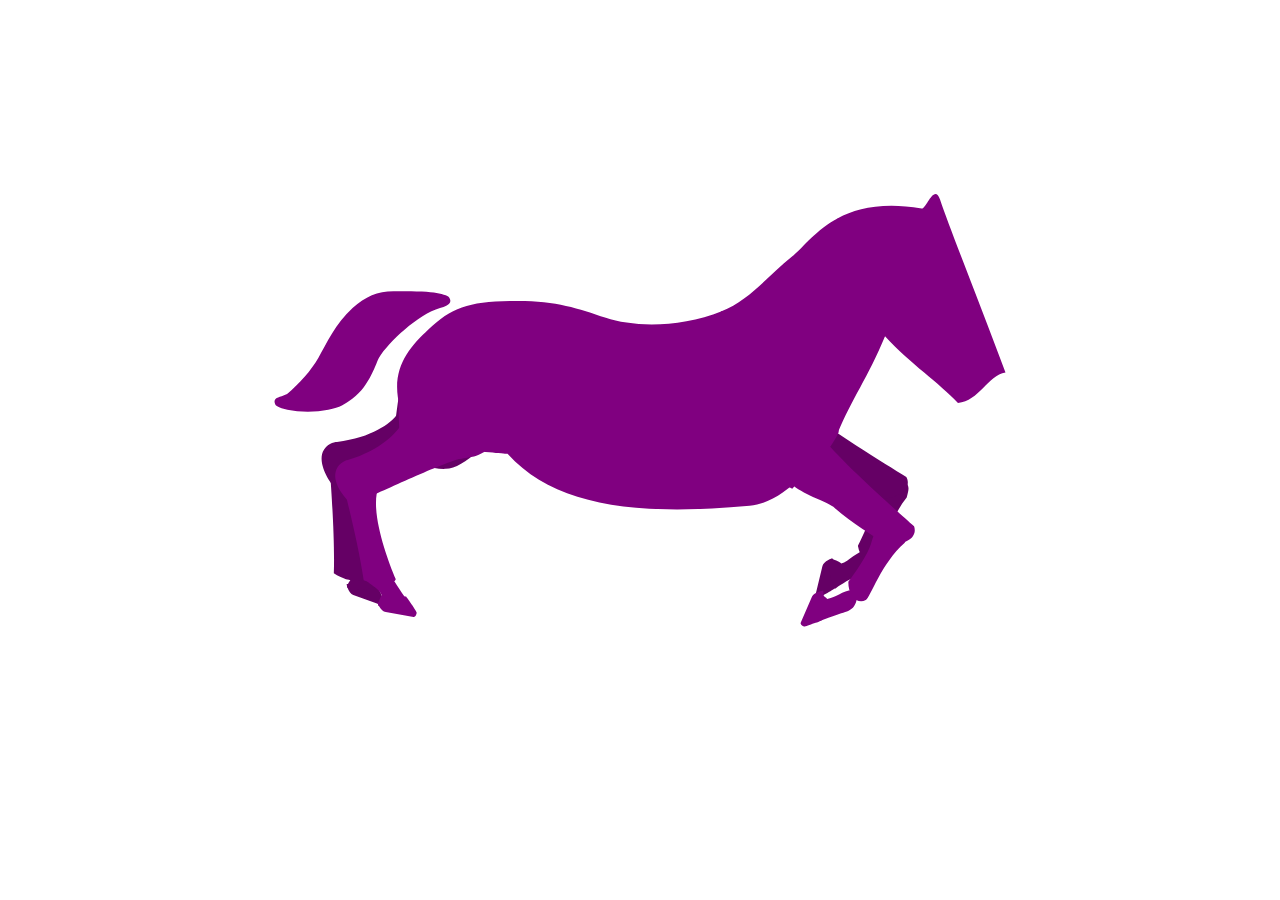
==== index.html @ 3ecc5b7b "Horse Galloping animation done" ====
<!DOCTYPE html>
<html lang="en">
  <head>
    <meta charset="UTF-8" />
    <meta http-equiv="X-UA-Compatible" content="IE=edge" />
    <meta name="viewport" content="width=device-width, initial-scale=1.0" />
    <title>Horse Chariot Animation</title>

    <link rel="stylesheet" href="inward-keyframes.css" />
    <link rel="stylesheet" href="outward-keyframes.css" />

    <style>
      * {
        margin: 0;
        padding: 0;
        box-sizing: border-box;
      }

      :root {
        --animation-duration: 0.25s;
      }

      .parentDiv {
        min-height: 100vh;
        display: grid;
        place-items: center;
      }

      .wrapper {
        width: 800px;
      }

      #body {
        transform-box: fill-box;
        transform-origin: center;
        animation: bodyChariot var(--animation-duration) ease-in-out infinite
          alternate-reverse;
      }

      @keyframes bodyChariot {
        0% {
          transform: translate(0px, 0px);
        }

        100% {
          transform: translate(0px, 5px);
        }
      }

      #neck {
        transform-box: fill-box;
        transform-origin: left center;
        animation: neckChariot var(--animation-duration) ease-in-out infinite
          alternate-reverse;
      }

      @keyframes neckChariot {
        0% {
          transform: translate(0px, 0px) rotate(0deg);
        }

        100% {
          transform: translate(0px, 5px) rotate(2.5deg);
        }
      }

      #tail {
        transform-box: fill-box;
        transform-origin: top right;
        animation: tailChariot var(--animation-duration) ease-in-out 0.05s
          infinite alternate-reverse;
      }

      @keyframes tailChariot {
        0% {
          transform: translate(0px) rotate(0deg);
        }

        100% {
          transform: translate(5px, 5px) rotate(2.5deg);
        }
      }

      #head {
        transform-box: fill-box;
        transform-origin: center bottom;
        animation: headChariot var(--animation-duration) ease-in-out infinite
          alternate-reverse;
      }

      @keyframes headChariot {
        0% {
          transform: translate(0px, 1px) rotate(0deg);
        }

        100% {
          transform: translate(-5px, 15px) rotate(3deg);
        }
      }
    </style>
  </head>
  <body>
    <div class="parentDiv">
      <div class="wrapper">
        <svg
          width="100%"
          min-height="0"
          viewBox="0 0 1294 929"
          fill="none"
          xmlns="http://www.w3.org/2000/svg"
        >
          <g id="Horse Whole">
            <g id="behind-left-leg">
              <g id="hoof-bottom-behind-left">
                <path
                  id="Vector"
                  d="M517.428 860.695C517.428 858.509 495.928 837.695 495.928 837.695C495.928 837.695 481.851 840.958 473.248 844.448C464.645 847.939 451.868 855.57 451.868 855.57C451.868 855.57 459.296 868.195 467.928 868.195H513.428C516.747 868.195 517.428 863.445 517.428 860.695Z"
                  fill="#650065"
                />
              </g>
              <g id="hoof-top-behind-left">
                <path
                  id="Vector_2"
                  d="M453.93 837.698C447.53 824.898 421.62 821.948 421.62 812.698C448.82 798.298 465.596 806.698 470.93 812.698C484.53 827.898 493.263 835.698 495.93 837.698C495.93 837.698 484.389 847.416 476.373 850.698C467.604 854.289 451.87 855.573 451.87 855.573L450.43 853.198C450.43 853.198 452.013 840.532 453.93 837.698Z"
                  fill="#650065"
                />
              </g>
              <g id="feet-bottom-behind-left">
                <path
                  id="Vector_3"
                  d="M383.148 654.449C375.948 642.449 380.148 630.782 383.148 626.449C411.884 620.049 439.788 635.115 450.148 643.449L438.148 672.449C431.348 713.249 456.37 780.532 468.87 810.199C469.844 815.532 446.648 825.449 417.148 812.449C410.748 766.049 391.815 687.782 383.148 654.449Z"
                  fill="#650065"
                />
              </g>
              <g id="thigh-behind-left">
                <path
                  id="Vector_5"
                  d="M340 367.5C344.497 353.316 396.743 265.658 410 261.5C512.027 229.5 546.326 477.339 496 522.5C462.94 552.167 419.28 546.5 388.5 522.5C373.291 498.469 347.053 460.559 340 434.25C331.557 402.752 336.75 377.75 340 367.5Z"
                  fill="#650065"
                />
              </g>
              <g id="feet-top-behind-left">
                <path
                  id="Vector_4"
                  d="M383.148 626.448C410.348 576.048 407.815 536.782 403.148 523.448C433.12 493.448 516.498 448.96 516.498 487.448C516.498 495.25 497.194 523.448 497.194 523.448C497.194 523.448 461.726 613.614 450.148 643.448L438.148 672.448C424.324 673.448 393.971 671.248 383.148 654.448C375.948 642.448 380.148 630.782 383.148 626.448Z"
                  fill="#650065"
                />
              </g>
            </g>

            <g id="front-left">
              <g id="full-hoof-front-left">
                <g id="hoof-bottom-left">
                  <path
                    id="Vector_11"
                    d="M829.355 866.629C829.302 864.443 807.302 844.158 807.302 844.158C807.302 844.158 793.309 847.763 784.793 851.461C776.277 855.159 763.69 863.098 763.69 863.098C763.69 863.098 771.423 875.539 780.052 875.329L825.538 874.224C828.857 874.143 829.422 869.378 829.355 866.629Z"
                    fill="#650065"
                  />
                </g>
                <g id="hoof-top-left">
                  <path
                    id="Vector_12"
                    d="M765.316 845.183C758.607 832.542 733.748 824.448 733.748 805.698C762.194 792.949 767.738 804.912 781.704 819.777C795.669 834.642 804.589 842.227 807.304 844.162C807.304 844.162 796.002 854.158 788.069 857.633C779.389 861.436 763.691 863.102 763.691 863.102L762.194 860.763C762.194 860.763 763.469 848.062 765.316 845.183Z"
                    fill="#650065"
                  />
                </g>
              </g>
              <g id="front-feet-bottom-left">
                <path
                  id="Vector_13"
                  d="M789.748 710.142C789.748 691.949 789.358 690.063 774.268 682.969C728.704 696.036 736.998 686.511 739.314 710.142C739.314 719.421 738.639 717.559 741.053 735.134C743.526 753.134 737.695 787.872 733.726 805.955C743.107 826.891 763.167 833.497 771.806 820.844C777.028 813.195 769.075 757.202 789.748 710.142Z"
                  fill="#650065"
                />
              </g>
              <g id="front-feet-top-left">
                <path
                  id="Vector_14"
                  d="M789.593 711.378C791.188 671.598 793.182 563.386 803.533 509C789.593 489 720.998 495.305 714.497 519.305C714.497 545.305 730.391 578.864 729.925 594.481C728.833 631.139 736.181 671.077 737.56 694.36C766.257 731.005 784.206 720.974 789.593 711.378Z"
                  fill="#650065"
                />
              </g>
              <g id="front-thigh-left">
                <path
                  id="Vector_15"
                  d="M765.22 291.289C748.72 288.07 720.22 295.077 712.22 304.926C706.598 311.848 702.533 410.555 702.533 460C702.532 485 702.533 524 723.533 552C796.533 530 795.322 513.129 812.748 502.018C822.438 495.839 827.192 477.237 829.22 470.081L829.506 469.074C838.213 438.364 843.578 419.442 836.22 388.261C826.161 345.631 781.72 294.509 765.22 291.289Z"
                  fill="#650065"
                />
              </g>
            </g>
            <g id="body">
              <path
                id="Vector_16"
                d="M304.665 272.61C265.332 309.557 230.624 352.189 274.624 438.587C281.319 463.598 432.706 473.449 432.706 473.449C508.624 557.575 638.624 574.777 824.36 557.575C860.335 554.243 882.597 532.719 908.047 512.859C933.496 493 960.769 456.776 968.301 438.587C968.301 340.808 877.459 243.053 779.169 243.053C712.8 269.908 636.065 268.82 591.711 253.663C547.357 238.505 511.79 226.379 449.443 226.379C371.614 226.379 343.998 235.663 304.665 272.61Z"
                fill="#800080"
              />
            </g>

            <g id="behind-right-leg">
              <g id="hoof-bottom-behind-right">
                <path
                  id="Vector_12"
                  d="M438.675 868.22C438.675 866.034 417.175 845.22 417.175 845.22C417.175 845.22 403.099 848.483 394.495 851.974C385.892 855.464 373.115 863.095 373.115 863.095C373.115 863.095 380.544 875.72 389.175 875.72H434.675C437.995 875.72 438.675 870.97 438.675 868.22Z"
                  fill="#800080"
                />
              </g>
              <g id="hoof-top-behind-right">
                <path
                  id="Vector_13"
                  d="M375.177 845.224C368.777 832.424 342.868 829.474 342.867 820.224C370.067 805.824 386.844 814.224 392.177 820.224C405.777 835.424 414.51 843.224 417.177 845.224C417.177 845.224 405.636 854.942 397.62 858.224C388.851 861.814 373.117 863.099 373.117 863.099L371.677 860.724C371.677 860.724 373.26 848.057 375.177 845.224Z"
                  fill="#800080"
                />
              </g>
              <g id="feet-bottom-behind-right">
                <path
                  id="Vector_14"
                  d="M304.396 661.974C297.196 649.974 301.396 638.307 304.396 633.973C333.131 627.573 361.035 642.64 371.396 650.974L359.396 679.974C352.596 720.774 377.618 788.057 390.118 817.723C391.091 823.057 367.896 832.973 338.396 819.974C331.996 773.574 313.062 695.307 304.396 661.974Z"
                  fill="#800080"
                />
              </g>
              <g id="feet-top-behind-right">
                <path
                  id="Vector_15"
                  d="M304.396 633.973C331.596 583.573 329.062 544.307 324.396 530.973C354.368 500.973 400.717 484.474 437.745 494.973C424.145 507.773 388.729 606.307 371.396 650.973L359.396 679.973C345.572 680.973 315.218 678.773 304.396 661.973C297.196 649.973 301.396 638.307 304.396 633.973Z"
                  fill="#800080"
                />
              </g>
              <g id="thigh-behind-right">
                <path
                  id="Vector_16"
                  d="M276 375.5C280.497 361.316 332.743 273.658 346 269.5C448.027 237.5 491.66 447.813 441.335 492.973C408.275 522.64 355.28 554.5 324.5 530.5C309.291 506.469 283.053 468.56 276 442.25C267.557 410.753 272.75 385.75 276 375.5Z"
                  fill="#800080"
                />
              </g>
            </g>
            <g id="neck">
              <path
                id="Vector_17"
                d="M893.387 154.131C849.28 190.081 824.764 224.598 777.9 243.561C760.189 335.317 850.189 451.317 967.032 439.095C989.627 384.529 1015.32 350.737 1043.35 283.286C1068.19 189.317 1008.19 92.5675 967.032 92.5675C931.34 111.618 911.395 139.454 893.387 154.131Z"
                fill="#800080"
              />
            </g>
            <g id="front-right">
              <g id="full-hoof-front-right">
                <g id="hoof-bottom-right">
                  <path
                    id="Vector_18"
                    d="M934.822 866.629C934.769 864.443 912.769 844.158 912.769 844.158C912.769 844.158 898.776 847.763 890.26 851.461C881.745 855.159 869.157 863.098 869.157 863.098C869.157 863.098 876.89 875.539 885.519 875.329L931.005 874.224C934.324 874.143 934.889 869.378 934.822 866.629Z"
                    fill="#800080"
                  />
                </g>
                <g id="hoof-top-right">
                  <path
                    id="Vector_19"
                    d="M870.784 845.183C864.074 832.542 839.215 824.448 839.215 805.698C867.661 792.949 873.206 804.912 887.171 819.777C901.136 834.642 910.057 842.227 912.771 844.162C912.771 844.162 901.47 854.158 893.536 857.633C884.857 861.436 869.159 863.102 869.159 863.102L867.661 860.763C867.661 860.763 868.936 848.062 870.784 845.183Z"
                    fill="#800080"
                  />
                </g>
              </g>

              <g id="front-feet-bottom-right">
                <path
                  id="Vector_20"
                  d="M895.215 710.142C895.215 691.949 894.825 690.063 879.735 682.969C834.171 696.036 842.465 686.511 844.781 710.142C844.781 719.421 844.106 717.559 846.521 735.134C848.993 753.134 843.163 787.872 839.194 805.955C848.574 826.891 868.634 833.497 877.273 820.844C882.496 813.195 874.542 757.202 895.215 710.142Z"
                  fill="#800080"
                />
              </g>
              <g id="front-feet-top-right">
                <path
                  id="Vector_21"
                  d="M895.06 711.378C896.655 671.598 898.65 563.386 909 509C895.06 489 826.465 495.305 819.964 519.305C819.964 545.305 835.858 578.864 835.393 594.481C834.3 631.139 841.648 671.077 843.028 694.36C871.724 731.005 889.673 720.974 895.06 711.378Z"
                  fill="#800080"
                />
              </g>
              <g id="front-thigh-right">
                <path
                  id="Vector_22"
                  d="M870.687 291.289C854.188 288.07 825.687 295.077 817.687 304.926C812.065 311.848 808 410.555 808 460C808 485 808 524 829 552C902 530 900.789 513.129 918.215 502.018C927.905 495.839 932.659 477.237 934.687 470.081L934.973 469.074C943.68 438.364 949.045 419.442 941.687 388.261C931.629 345.631 887.187 294.509 870.687 291.289Z"
                  fill="#800080"
                />
              </g>
            </g>
            <g id="head">
              <path
                id="Vector_23"
                d="M1132.31 62.4222C1123.05 35.0357 1109.78 78.0251 1102.6 76.8215C1039.96 66.3174 997.682 76.1993 967.025 92.5622C927.348 201.28 984.348 283.28 1043.35 283.28C1085.82 329.322 1129.34 356.986 1161.35 391.28C1195.45 388.628 1209.3 346.629 1238.17 342.081C1197.16 231.431 1149.46 113.201 1132.31 62.4222Z"
                fill="#800080"
              />
            </g>
            <g id="tail">
              <path
                id="Vector_24"
                d="M248.222 210.588C274.372 210.588 300.52 210.588 313.49 212.862C325.124 214.901 336.432 217.391 338.596 221.199C342.257 227.641 340.926 232.868 323.532 237.872C287.965 248.104 240.264 293.198 224.782 318.208C221.047 324.241 210.065 363.884 182.102 384.144L181.618 384.494C168.652 393.889 162.887 398.067 142.769 402.333C122.402 406.652 96.1343 406.471 76.6562 402.333C68.6826 400.639 58.4379 397.587 56.8852 393.476C55.3326 389.364 55.2639 386.702 58.2451 384.144C60.3952 382.299 74.2888 378.613 76.6562 376.565C95.4858 360.271 114.524 339.807 126.868 318.208C139.212 296.609 154.834 262.076 182.102 237.872C203.233 219.115 222.062 210.588 248.214 210.588H248.222Z"
                fill="#800080"
              />
            </g>
          </g>
        </svg>
      </div>
    </div>
  </body>
</html>
---- inward-keyframes.css ----
#feet-top-behind-left {
  transform-box: fill-box;
  transform-origin: top left;
  transform: translate(-10px, -20px) rotate(15deg);
  animation: feetTopBehindLeft var(--animation-duration) ease-in-out infinite
    alternate;
}

@keyframes feetTopBehindLeft {
  0% {
    transform: translate(0px, 0px) rotate(0deg);
  }

  100% {
    transform: translate(-10px, -20px) rotate(15deg);
  }
}

#feet-bottom-behind-left {
  transform-box: fill-box;
  transform-origin: top left;
  transform: translate(-40px, 0px) rotate(-30deg);
  animation: feetBottomBehindLeft var(--animation-duration) ease-in-out infinite
    alternate;
}

@keyframes feetBottomBehindLeft {
  0% {
    transform: translate(0px, 0px) rotate(0deg);
  }

  100% {
    transform: translate(-40px, 0px) rotate(-30deg);
  }
}

#hoof-top-behind-left {
  transform-box: fill-box;
  transform-origin: top left;
  transform: translate(30px, -70px) rotate(-20deg);
  animation: hoofTopBehindLeft var(--animation-duration) ease-in-out infinite
    alternate;
}

@keyframes hoofTopBehindLeft {
  0% {
    transform: translate(0px, 0px) rotate(0deg);
  }

  100% {
    transform: translate(30px, -70px) rotate(-20deg);
  }
}

#hoof-bottom-behind-left {
  transform-box: fill-box;
  transform-origin: top left;
  transform: translate(35px, -86px) rotate(-20deg);
  animation: hoofBottomBehindLeft var(--animation-duration) ease-in-out infinite
    alternate;
}

@keyframes hoofBottomBehindLeft {
  0% {
    transform: translate(0px, 0px) rotate(0deg);
  }

  100% {
    transform: translate(35px, -86px) rotate(-20deg);
  }
}

/* Feet Behind Right */

#feet-top-behind-right {
  transform-box: fill-box;
  transform-origin: top left;
  transform: translateY(-30px) rotate(15deg);
  animation: feetTopBehindRight var(--animation-duration) ease-in-out infinite
    alternate;
}

@keyframes feetTopBehindRight {
  0% {
    transform: translateY(0px) rotate(0deg);
  }

  100% {
    transform: translateY(-30px) rotate(15deg);
  }
}

#feet-bottom-behind-right {
  transform-box: fill-box;
  transform-origin: top left;
  transform: translate(-40px, -20px) rotate(-30deg);
  animation: feetBottomBehindRight var(--animation-duration) ease-in-out
    infinite alternate;
}

@keyframes feetBottomBehindRight {
  0% {
    transform: translate(0px, 0px) rotate(0deg);
  }

  100% {
    transform: translate(-40px, -20px) rotate(-30deg);
  }
}

#hoof-top-behind-right {
  transform-box: fill-box;
  transform-origin: top left;
  transform: translate(40px, -70px) rotate(-20deg);
  animation: hoofTopBehindRight var(--animation-duration) ease-in-out infinite
    alternate;
}

@keyframes hoofTopBehindRight {
  0% {
    transform: translate(0px, 0px) rotate(0deg);
  }

  100% {
    transform: translate(40px, -70px) rotate(-20deg);
  }
}

#hoof-bottom-behind-right {
  transform-box: fill-box;
  transform-origin: top left;
  transform: translate(45px, -86px) rotate(-20deg);
  animation: hoofBottomBehindRight var(--animation-duration) ease-in-out
    infinite alternate;
}

@keyframes hoofBottomBehindRight {
  0% {
    transform: translate(0px, 0px) rotate(0deg);
  }

  100% {
    transform: translate(45px, -86px) rotate(-20deg);
  }
}

/* Feet Front Left */

#front-feet-top-left {
  transform-box: fill-box;
  transform-origin: top left;
  transform: translate(0px, 0px) rotate(-20deg);
  animation: frontFeetTopLeft var(--animation-duration) ease-in-out infinite
    alternate;
}

@keyframes frontFeetTopLeft {
  0% {
    transform: translate(0px, 0px) rotate(0deg);
  }

  100% {
    transform: translate(0px, 0px) rotate(-20deg);
  }
}
#front-feet-bottom-left {
  transform-box: fill-box;
  transform-origin: top right;
  transform: translate(70px, 0px) rotate(55deg);
  animation: frontFeetBottomLeft var(--animation-duration) ease-in-out infinite
    alternate;
}

@keyframes frontFeetBottomLeft {
  0% {
    transform: translate(0px, 0px) rotate(0deg);
  }

  100% {
    transform: translate(70px, 0px) rotate(55deg);
  }
}

#hoof-top-left {
  transform-box: fill-box;
  transform-origin: top right;
  transform: translate(-60px, -25px) rotate(100deg);
  animation: hoofTopLeft var(--animation-duration) ease-in-out infinite
    alternate;
}

@keyframes hoofTopLeft {
  0% {
    transform: translate(0px, 0px) rotate(0deg);
  }

  100% {
    transform: translate(-60px, -25px) rotate(100deg);
  }
}

#hoof-bottom-left {
  transform-box: fill-box;
  transform-origin: center left;
  transform: translate(-65px, -140px) rotate(100deg);
  animation: hoofBottomLeft var(--animation-duration) ease-in-out infinite
    alternate;
}

@keyframes hoofBottomLeft {
  0% {
    transform: translate(0px, 0px) rotate(0deg);
  }

  100% {
    transform: translate(-65px, -140px) rotate(100deg);
  }
}

/* Feet Front Right */

#front-feet-top-right {
  transform-box: fill-box;
  transform-origin: top right;
  transform: translate(0px, 0px) rotate(-20deg);
  animation: frontFeetTopRight var(--animation-duration) ease-in-out infinite
    alternate;
}

@keyframes frontFeetTopRight {
  0% {
    transform: translate(0px, 0px) rotate(0deg);
  }

  100% {
    transform: translate(0px, 0px) rotate(-20deg);
  }
}

#front-feet-bottom-right {
  transform-box: fill-box;
  transform-origin: top right;
  transform: translate(70px, 20px) rotate(55deg);
  animation: frontFeetBottomRight var(--animation-duration) ease-in-out infinite
    alternate;
}

@keyframes frontFeetBottomRight {
  0% {
    transform: translate(0px, 0px) rotate(0deg);
  }

  100% {
    transform: translate(70px, 20px) rotate(55deg);
  }
}

#hoof-top-right {
  transform-box: fill-box;
  transform-origin: center left;
  transform: translate(-10px, -110px) rotate(100deg);
  animation: hoofTopRight var(--animation-duration) ease-in-out infinite
    alternate;
}

@keyframes hoofTopRight {
  0% {
    transform: translate(0px, 0px) rotate(0deg);
  }

  100% {
    transform: translate(-10px, -130px) rotate(100deg);
  }
}

#hoof-bottom-right {
  transform-box: fill-box;
  transform-origin: center left;
  transform: translate(-65px, -120px) rotate(100deg);
  animation: hoofBottomRight var(--animation-duration) ease-in-out infinite
    alternate;
}

@keyframes hoofBottomRight {
  0% {
    transform: translate(0px, 0px) rotate(0deg);
  }

  100% {
    transform: translate(-65px, -140px) rotate(100deg);
  }
}
---- outward-keyframes.css ----
#behind-left-leg {
  transform-box: fill-box;
  transform-origin: center top;
  transform: translate(20px, 0px) rotate(40deg);
  animation: behindLeftLeg var(--animation-duration) ease-in-out 0.1s infinite
    alternate-reverse;
}

@keyframes behindLeftLeg {
  0% {
    transform: translate(0px, 0px) rotate(0deg);
  }

  100% {
    transform: translate(20px, 0px) rotate(40deg);
  }
}

#behind-right-leg {
  transform-box: fill-box;
  transform-origin: center top;
  transform: translate(60px, -20px) rotate(30deg);
  animation: behindRightLeg var(--animation-duration) ease-in-out 0.2s infinite
    alternate-reverse;
}

@keyframes behindRightLeg {
  0% {
    transform: translate(0px, 0px) rotate(0deg);
  }

  100% {
    transform: translate(60px, -20px) rotate(30deg);
  }
}

#full-hoof-right {
  transform-box: fill-box;
  transform-origin: center top;
  transform: translate(0px, 0px) rotate(25deg);
  animation: fullHoofRight var(--animation-duration) ease-in-out 0.2s infinite
    alternate-reverse;
}

@keyframes fullHoofRight {
  0% {
    transform: translate(0px, 0px) rotate(0deg);
  }

  100% {
    transform: translate(0px, 0px) rotate(25deg);
  }
}

#full-hoof-left {
  transform-box: fill-box;
  transform-origin: center top;
  transform: translate(0px, 0px) rotate(25deg);
  animation: fullHoofLeft var(--animation-duration) ease-in-out 0.1s infinite
    alternate-reverse;
}

@keyframes fullHoofLeft {
  0% {
    transform: translate(0px, 0px) rotate(0deg);
  }

  100% {
    transform: translate(0px, 0px) rotate(25deg);
  }
}

#front-left {
  transform-box: fill-box;
  transform-origin: center top;
  transform: translate(0px, 0px) rotate(-40deg);
  animation: frontLeft var(--animation-duration) ease-in-out 0.3s infinite
    alternate-reverse;
}

@keyframes frontLeft {
  0% {
    transform: translate(0px, 0px) rotate(0deg);
  }

  100% {
    transform: translate(0px, 0px) rotate(-40deg);
  }
}

#front-right {
  transform-box: fill-box;
  transform-origin: center top;
  transform: translate(-70px, 0px) rotate(-30deg);
  animation: frontRight var(--animation-duration) ease-in-out 0.4s infinite
    alternate-reverse;
}

@keyframes frontRight {
  0% {
    transform: translate(0px, 0px) rotate(0deg);
  }

  100% {
    transform: translate(-70px, 0px) rotate(-30deg);
  }
}

#full-hoof-front-right {
  transform-box: fill-box;
  transform-origin: center top;
  transform: translate(0px, 0px) rotate(45deg);
  animation: fullHoofFrontRight var(--animation-duration) ease-in-out 0.4s
    infinite alternate-reverse;
}

@keyframes fullHoofFrontRight {
  0% {
    transform: translate(0px, 0px) rotate(0deg);
  }

  100% {
    transform: translate(0px, 0px) rotate(45deg);
  }
}

#full-hoof-front-left {
  transform-box: fill-box;
  transform-origin: center top;
  transform: translate(0px, 0px) rotate(45deg);
  animation: fullHoofFrontLeft var(--animation-duration) ease-in-out 0.3s
    infinite alternate-reverse;
}

@keyframes fullHoofFrontLeft {
  0% {
    transform: translate(0px, 0px) rotate(0deg);
  }

  100% {
    transform: translate(0px, 0px) rotate(45deg);
  }
}
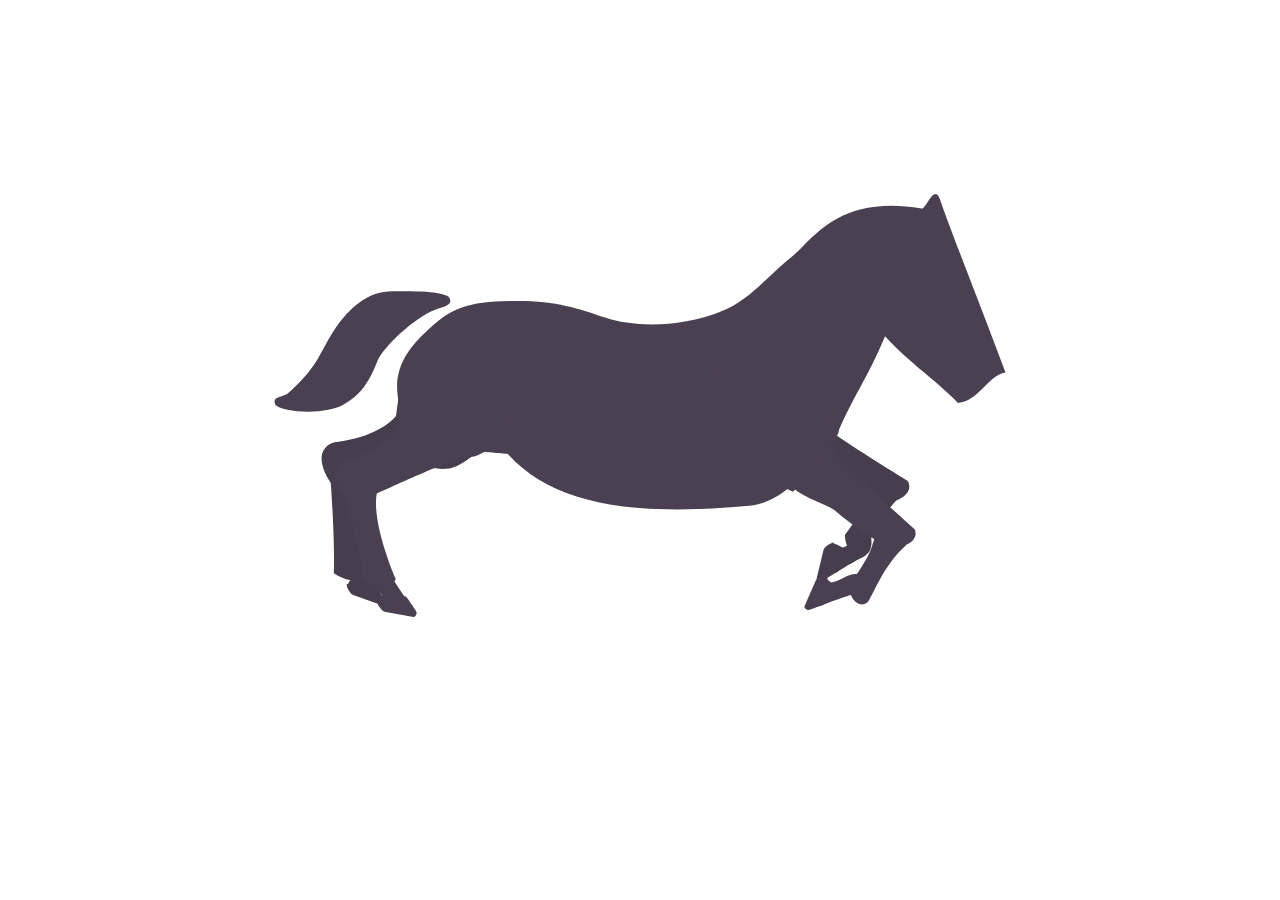
==== commit 8c09b753: "Feet Movement fixed, SVG Ver added" ====
--- a/index.html
+++ b/index.html
@@ -90,11 +90,11 @@
 
       @keyframes headChariot {
         0% {
-          transform: translate(0px, 1px) rotate(0deg);
+          transform: translate(0px, 0px) rotate(0deg);
         }
 
         100% {
-          transform: translate(-5px, 15px) rotate(3deg);
+          transform: translate(-15px, 22px) rotate(5deg);
         }
       }
     </style>
@@ -115,35 +115,35 @@
                 <path
                   id="Vector"
                   d="M517.428 860.695C517.428 858.509 495.928 837.695 495.928 837.695C495.928 837.695 481.851 840.958 473.248 844.448C464.645 847.939 451.868 855.57 451.868 855.57C451.868 855.57 459.296 868.195 467.928 868.195H513.428C516.747 868.195 517.428 863.445 517.428 860.695Z"
-                  fill="#650065"
+                  fill="#473D4D"
                 />
               </g>
               <g id="hoof-top-behind-left">
                 <path
                   id="Vector_2"
                   d="M453.93 837.698C447.53 824.898 421.62 821.948 421.62 812.698C448.82 798.298 465.596 806.698 470.93 812.698C484.53 827.898 493.263 835.698 495.93 837.698C495.93 837.698 484.389 847.416 476.373 850.698C467.604 854.289 451.87 855.573 451.87 855.573L450.43 853.198C450.43 853.198 452.013 840.532 453.93 837.698Z"
-                  fill="#650065"
+                  fill="#473D4D"
                 />
               </g>
               <g id="feet-bottom-behind-left">
                 <path
                   id="Vector_3"
                   d="M383.148 654.449C375.948 642.449 380.148 630.782 383.148 626.449C411.884 620.049 439.788 635.115 450.148 643.449L438.148 672.449C431.348 713.249 456.37 780.532 468.87 810.199C469.844 815.532 446.648 825.449 417.148 812.449C410.748 766.049 391.815 687.782 383.148 654.449Z"
-                  fill="#650065"
+                  fill="#473D4D"
                 />
               </g>
               <g id="thigh-behind-left">
                 <path
                   id="Vector_5"
                   d="M340 367.5C344.497 353.316 396.743 265.658 410 261.5C512.027 229.5 546.326 477.339 496 522.5C462.94 552.167 419.28 546.5 388.5 522.5C373.291 498.469 347.053 460.559 340 434.25C331.557 402.752 336.75 377.75 340 367.5Z"
-                  fill="#650065"
+                  fill="#473D4D"
                 />
               </g>
               <g id="feet-top-behind-left">
                 <path
                   id="Vector_4"
                   d="M383.148 626.448C410.348 576.048 407.815 536.782 403.148 523.448C433.12 493.448 516.498 448.96 516.498 487.448C516.498 495.25 497.194 523.448 497.194 523.448C497.194 523.448 461.726 613.614 450.148 643.448L438.148 672.448C424.324 673.448 393.971 671.248 383.148 654.448C375.948 642.448 380.148 630.782 383.148 626.448Z"
-                  fill="#650065"
+                  fill="#473D4D"
                 />
               </g>
             </g>
@@ -154,14 +154,14 @@
                   <path
                     id="Vector_11"
                     d="M829.355 866.629C829.302 864.443 807.302 844.158 807.302 844.158C807.302 844.158 793.309 847.763 784.793 851.461C776.277 855.159 763.69 863.098 763.69 863.098C763.69 863.098 771.423 875.539 780.052 875.329L825.538 874.224C828.857 874.143 829.422 869.378 829.355 866.629Z"
-                    fill="#650065"
+                    fill="#473D4D"
                   />
                 </g>
                 <g id="hoof-top-left">
                   <path
                     id="Vector_12"
                     d="M765.316 845.183C758.607 832.542 733.748 824.448 733.748 805.698C762.194 792.949 767.738 804.912 781.704 819.777C795.669 834.642 804.589 842.227 807.304 844.162C807.304 844.162 796.002 854.158 788.069 857.633C779.389 861.436 763.691 863.102 763.691 863.102L762.194 860.763C762.194 860.763 763.469 848.062 765.316 845.183Z"
-                    fill="#650065"
+                    fill="#473D4D"
                   />
                 </g>
               </g>
@@ -169,21 +169,21 @@
                 <path
                   id="Vector_13"
                   d="M789.748 710.142C789.748 691.949 789.358 690.063 774.268 682.969C728.704 696.036 736.998 686.511 739.314 710.142C739.314 719.421 738.639 717.559 741.053 735.134C743.526 753.134 737.695 787.872 733.726 805.955C743.107 826.891 763.167 833.497 771.806 820.844C777.028 813.195 769.075 757.202 789.748 710.142Z"
-                  fill="#650065"
+                  fill="#473D4D"
                 />
               </g>
               <g id="front-feet-top-left">
                 <path
                   id="Vector_14"
                   d="M789.593 711.378C791.188 671.598 793.182 563.386 803.533 509C789.593 489 720.998 495.305 714.497 519.305C714.497 545.305 730.391 578.864 729.925 594.481C728.833 631.139 736.181 671.077 737.56 694.36C766.257 731.005 784.206 720.974 789.593 711.378Z"
-                  fill="#650065"
+                  fill="#473D4D"
                 />
               </g>
               <g id="front-thigh-left">
                 <path
                   id="Vector_15"
                   d="M765.22 291.289C748.72 288.07 720.22 295.077 712.22 304.926C706.598 311.848 702.533 410.555 702.533 460C702.532 485 702.533 524 723.533 552C796.533 530 795.322 513.129 812.748 502.018C822.438 495.839 827.192 477.237 829.22 470.081L829.506 469.074C838.213 438.364 843.578 419.442 836.22 388.261C826.161 345.631 781.72 294.509 765.22 291.289Z"
-                  fill="#650065"
+                  fill="#473D4D"
                 />
               </g>
             </g>
@@ -191,7 +191,7 @@
               <path
                 id="Vector_16"
                 d="M304.665 272.61C265.332 309.557 230.624 352.189 274.624 438.587C281.319 463.598 432.706 473.449 432.706 473.449C508.624 557.575 638.624 574.777 824.36 557.575C860.335 554.243 882.597 532.719 908.047 512.859C933.496 493 960.769 456.776 968.301 438.587C968.301 340.808 877.459 243.053 779.169 243.053C712.8 269.908 636.065 268.82 591.711 253.663C547.357 238.505 511.79 226.379 449.443 226.379C371.614 226.379 343.998 235.663 304.665 272.61Z"
-                fill="#800080"
+                fill="#4B4051"
               />
             </g>
 
@@ -200,35 +200,35 @@
                 <path
                   id="Vector_12"
                   d="M438.675 868.22C438.675 866.034 417.175 845.22 417.175 845.22C417.175 845.22 403.099 848.483 394.495 851.974C385.892 855.464 373.115 863.095 373.115 863.095C373.115 863.095 380.544 875.72 389.175 875.72H434.675C437.995 875.72 438.675 870.97 438.675 868.22Z"
-                  fill="#800080"
+                  fill="#4B4051"
                 />
               </g>
               <g id="hoof-top-behind-right">
                 <path
                   id="Vector_13"
                   d="M375.177 845.224C368.777 832.424 342.868 829.474 342.867 820.224C370.067 805.824 386.844 814.224 392.177 820.224C405.777 835.424 414.51 843.224 417.177 845.224C417.177 845.224 405.636 854.942 397.62 858.224C388.851 861.814 373.117 863.099 373.117 863.099L371.677 860.724C371.677 860.724 373.26 848.057 375.177 845.224Z"
-                  fill="#800080"
+                  fill="#4B4051"
                 />
               </g>
               <g id="feet-bottom-behind-right">
                 <path
                   id="Vector_14"
                   d="M304.396 661.974C297.196 649.974 301.396 638.307 304.396 633.973C333.131 627.573 361.035 642.64 371.396 650.974L359.396 679.974C352.596 720.774 377.618 788.057 390.118 817.723C391.091 823.057 367.896 832.973 338.396 819.974C331.996 773.574 313.062 695.307 304.396 661.974Z"
-                  fill="#800080"
+                  fill="#4B4051"
                 />
               </g>
               <g id="feet-top-behind-right">
                 <path
                   id="Vector_15"
                   d="M304.396 633.973C331.596 583.573 329.062 544.307 324.396 530.973C354.368 500.973 400.717 484.474 437.745 494.973C424.145 507.773 388.729 606.307 371.396 650.973L359.396 679.973C345.572 680.973 315.218 678.773 304.396 661.973C297.196 649.973 301.396 638.307 304.396 633.973Z"
-                  fill="#800080"
+                  fill="#4B4051"
                 />
               </g>
               <g id="thigh-behind-right">
                 <path
                   id="Vector_16"
                   d="M276 375.5C280.497 361.316 332.743 273.658 346 269.5C448.027 237.5 491.66 447.813 441.335 492.973C408.275 522.64 355.28 554.5 324.5 530.5C309.291 506.469 283.053 468.56 276 442.25C267.557 410.753 272.75 385.75 276 375.5Z"
-                  fill="#800080"
+                  fill="#4B4051"
                 />
               </g>
             </g>
@@ -236,7 +236,7 @@
               <path
                 id="Vector_17"
                 d="M893.387 154.131C849.28 190.081 824.764 224.598 777.9 243.561C760.189 335.317 850.189 451.317 967.032 439.095C989.627 384.529 1015.32 350.737 1043.35 283.286C1068.19 189.317 1008.19 92.5675 967.032 92.5675C931.34 111.618 911.395 139.454 893.387 154.131Z"
-                fill="#800080"
+                fill="#4B4051"
               />
             </g>
             <g id="front-right">
@@ -245,14 +245,14 @@
                   <path
                     id="Vector_18"
                     d="M934.822 866.629C934.769 864.443 912.769 844.158 912.769 844.158C912.769 844.158 898.776 847.763 890.26 851.461C881.745 855.159 869.157 863.098 869.157 863.098C869.157 863.098 876.89 875.539 885.519 875.329L931.005 874.224C934.324 874.143 934.889 869.378 934.822 866.629Z"
-                    fill="#800080"
+                    fill="#4B4051"
                   />
                 </g>
                 <g id="hoof-top-right">
                   <path
                     id="Vector_19"
                     d="M870.784 845.183C864.074 832.542 839.215 824.448 839.215 805.698C867.661 792.949 873.206 804.912 887.171 819.777C901.136 834.642 910.057 842.227 912.771 844.162C912.771 844.162 901.47 854.158 893.536 857.633C884.857 861.436 869.159 863.102 869.159 863.102L867.661 860.763C867.661 860.763 868.936 848.062 870.784 845.183Z"
-                    fill="#800080"
+                    fill="#4B4051"
                   />
                 </g>
               </g>
@@ -261,21 +261,21 @@
                 <path
                   id="Vector_20"
                   d="M895.215 710.142C895.215 691.949 894.825 690.063 879.735 682.969C834.171 696.036 842.465 686.511 844.781 710.142C844.781 719.421 844.106 717.559 846.521 735.134C848.993 753.134 843.163 787.872 839.194 805.955C848.574 826.891 868.634 833.497 877.273 820.844C882.496 813.195 874.542 757.202 895.215 710.142Z"
-                  fill="#800080"
+                  fill="#4B4051"
                 />
               </g>
               <g id="front-feet-top-right">
                 <path
                   id="Vector_21"
                   d="M895.06 711.378C896.655 671.598 898.65 563.386 909 509C895.06 489 826.465 495.305 819.964 519.305C819.964 545.305 835.858 578.864 835.393 594.481C834.3 631.139 841.648 671.077 843.028 694.36C871.724 731.005 889.673 720.974 895.06 711.378Z"
-                  fill="#800080"
+                  fill="#4B4051"
                 />
               </g>
               <g id="front-thigh-right">
                 <path
                   id="Vector_22"
                   d="M870.687 291.289C854.188 288.07 825.687 295.077 817.687 304.926C812.065 311.848 808 410.555 808 460C808 485 808 524 829 552C902 530 900.789 513.129 918.215 502.018C927.905 495.839 932.659 477.237 934.687 470.081L934.973 469.074C943.68 438.364 949.045 419.442 941.687 388.261C931.629 345.631 887.187 294.509 870.687 291.289Z"
-                  fill="#800080"
+                  fill="#4B4051"
                 />
               </g>
             </g>
@@ -283,14 +283,14 @@
               <path
                 id="Vector_23"
                 d="M1132.31 62.4222C1123.05 35.0357 1109.78 78.0251 1102.6 76.8215C1039.96 66.3174 997.682 76.1993 967.025 92.5622C927.348 201.28 984.348 283.28 1043.35 283.28C1085.82 329.322 1129.34 356.986 1161.35 391.28C1195.45 388.628 1209.3 346.629 1238.17 342.081C1197.16 231.431 1149.46 113.201 1132.31 62.4222Z"
-                fill="#800080"
+                fill="#4B4051"
               />
             </g>
             <g id="tail">
               <path
                 id="Vector_24"
                 d="M248.222 210.588C274.372 210.588 300.52 210.588 313.49 212.862C325.124 214.901 336.432 217.391 338.596 221.199C342.257 227.641 340.926 232.868 323.532 237.872C287.965 248.104 240.264 293.198 224.782 318.208C221.047 324.241 210.065 363.884 182.102 384.144L181.618 384.494C168.652 393.889 162.887 398.067 142.769 402.333C122.402 406.652 96.1343 406.471 76.6562 402.333C68.6826 400.639 58.4379 397.587 56.8852 393.476C55.3326 389.364 55.2639 386.702 58.2451 384.144C60.3952 382.299 74.2888 378.613 76.6562 376.565C95.4858 360.271 114.524 339.807 126.868 318.208C139.212 296.609 154.834 262.076 182.102 237.872C203.233 219.115 222.062 210.588 248.214 210.588H248.222Z"
-                fill="#800080"
+                fill="#4B4051"
               />
             </g>
           </g>
--- a/inward-keyframes.css
+++ b/inward-keyframes.css
@@ -166,7 +166,7 @@
 #front-feet-bottom-left {
   transform-box: fill-box;
   transform-origin: top right;
-  transform: translate(70px, 0px) rotate(55deg);
+  transform: translate(70px, -10px) rotate(65deg);
   animation: frontFeetBottomLeft var(--animation-duration) ease-in-out infinite
     alternate;
 }
@@ -177,7 +177,7 @@
   }
 
   100% {
-    transform: translate(70px, 0px) rotate(55deg);
+    transform: translate(70px, -10px) rotate(65deg);
   }
 }
 
--- a/outward-keyframes.css
+++ b/outward-keyframes.css
@@ -109,7 +109,7 @@
 #full-hoof-front-right {
   transform-box: fill-box;
   transform-origin: center top;
-  transform: translate(0px, 0px) rotate(45deg);
+  transform: translate(20px, -25px) rotate(45deg);
   animation: fullHoofFrontRight var(--animation-duration) ease-in-out 0.4s
     infinite alternate-reverse;
 }
@@ -120,14 +120,14 @@
   }
 
   100% {
-    transform: translate(0px, 0px) rotate(45deg);
+    transform: translate(20px, -25px) rotate(45deg);
   }
 }
 
 #full-hoof-front-left {
   transform-box: fill-box;
   transform-origin: center top;
-  transform: translate(0px, 0px) rotate(45deg);
+  transform: translate(20px, -25px) rotate(45deg);
   animation: fullHoofFrontLeft var(--animation-duration) ease-in-out 0.3s
     infinite alternate-reverse;
 }
@@ -138,6 +138,6 @@
   }
 
   100% {
-    transform: translate(0px, 0px) rotate(45deg);
+    transform: translate(20px, -25px) rotate(45deg);
   }
 }
